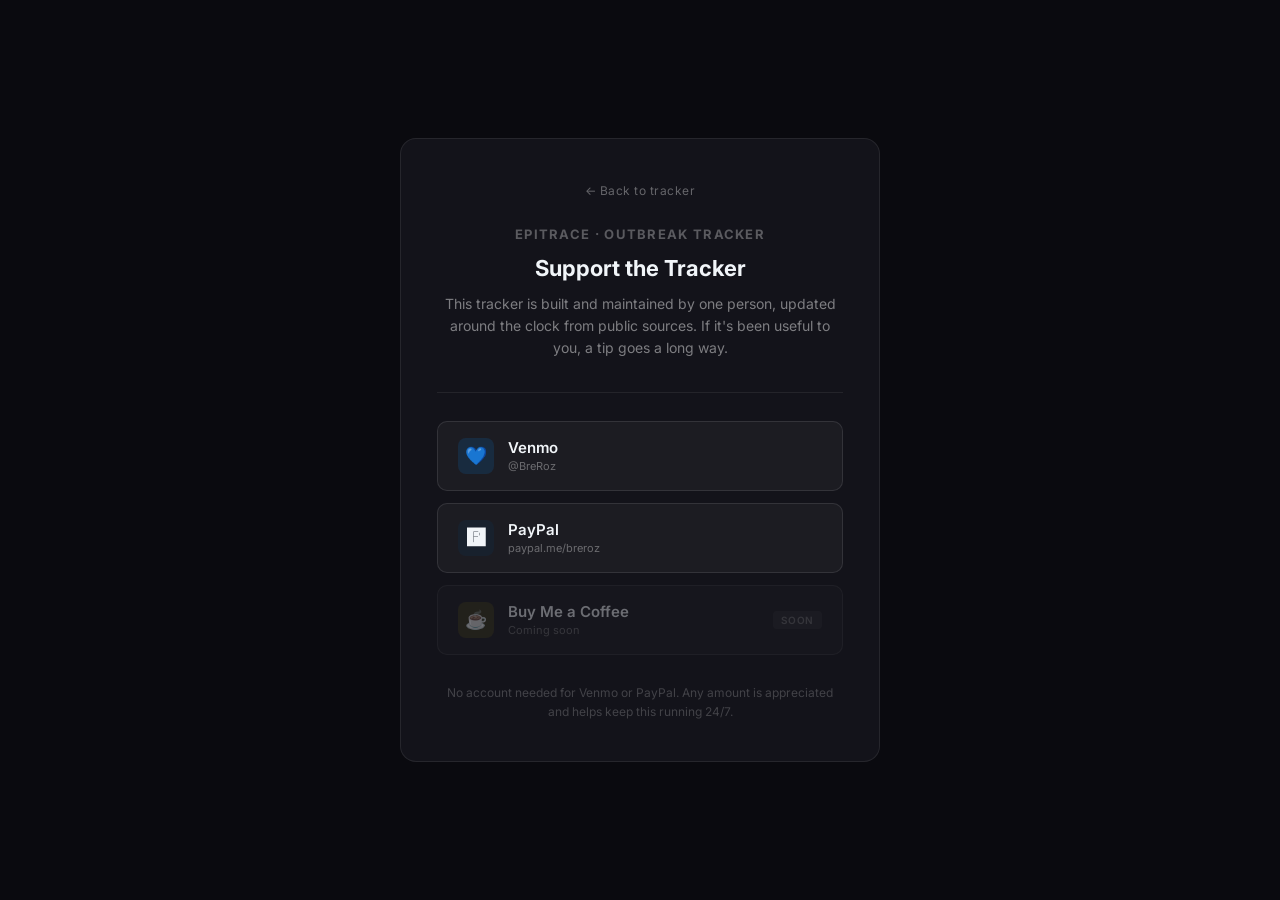
==== templates/support.html @ eae71258 "Add /support landing page with Venmo + PayPal + BMAC placeholder - New route: GET /support → support" ====
<!DOCTYPE html>
<html lang="en">
<head>
  <meta charset="UTF-8">
  <meta name="viewport" content="width=device-width, initial-scale=1.0">
  <title>Support EpiTrace — MV Hondius Hantavirus Tracker</title>
  <link rel="preconnect" href="https://fonts.googleapis.com">
  <link rel="preconnect" href="https://fonts.gstatic.com" crossorigin>
  <link href="https://fonts.googleapis.com/css2?family=Inter:wght@400;500;600;700&display=swap" rel="stylesheet">
  <style>
    *, *::before, *::after { box-sizing: border-box; margin: 0; padding: 0; }

    body {
      font-family: 'Inter', sans-serif;
      background: #0a0a0f;
      color: #e2e8f0;
      min-height: 100vh;
      display: flex;
      flex-direction: column;
      align-items: center;
      justify-content: center;
      padding: 24px;
    }

    .card {
      background: #13131a;
      border: 1px solid rgba(255,255,255,0.08);
      border-radius: 16px;
      padding: 40px 36px;
      max-width: 480px;
      width: 100%;
      text-align: center;
    }

    .back-link {
      display: inline-flex;
      align-items: center;
      gap: 6px;
      font-size: 12px;
      color: rgba(255,255,255,0.35);
      text-decoration: none;
      margin-bottom: 28px;
      letter-spacing: 0.04em;
      transition: color 0.15s;
    }
    .back-link:hover { color: rgba(255,255,255,0.6); }

    .brand {
      font-size: 13px;
      font-weight: 700;
      letter-spacing: 0.1em;
      text-transform: uppercase;
      color: rgba(255,255,255,0.3);
      margin-bottom: 12px;
    }

    h1 {
      font-size: 22px;
      font-weight: 700;
      color: #f1f5f9;
      margin-bottom: 10px;
      line-height: 1.3;
    }

    .sub {
      font-size: 14px;
      color: rgba(255,255,255,0.45);
      line-height: 1.6;
      margin-bottom: 32px;
    }

    .divider {
      height: 1px;
      background: rgba(255,255,255,0.07);
      margin: 0 0 28px;
    }

    .options {
      display: flex;
      flex-direction: column;
      gap: 12px;
    }

    .option-btn {
      display: flex;
      align-items: center;
      gap: 14px;
      padding: 16px 20px;
      border-radius: 10px;
      border: 1px solid rgba(255,255,255,0.1);
      background: rgba(255,255,255,0.04);
      color: #f1f5f9;
      text-decoration: none;
      font-size: 15px;
      font-weight: 600;
      transition: background 0.15s, border-color 0.15s, transform 0.1s;
      cursor: pointer;
    }
    .option-btn:hover {
      background: rgba(255,255,255,0.08);
      border-color: rgba(255,255,255,0.2);
      transform: translateY(-1px);
    }
    .option-btn:active { transform: translateY(0); }

    .option-icon {
      width: 36px;
      height: 36px;
      border-radius: 8px;
      display: flex;
      align-items: center;
      justify-content: center;
      font-size: 18px;
      flex-shrink: 0;
    }
    .icon-venmo   { background: #008CFF22; }
    .icon-paypal  { background: #00457C22; }
    .icon-bmac    { background: #FFDD0022; }

    .option-label { text-align: left; }
    .option-label span {
      display: block;
      font-size: 11px;
      font-weight: 400;
      color: rgba(255,255,255,0.35);
      margin-top: 2px;
    }

    .option-btn--disabled {
      opacity: 0.4;
      pointer-events: none;
      cursor: default;
    }
    .coming-soon {
      margin-left: auto;
      font-size: 10px;
      font-weight: 600;
      letter-spacing: 0.06em;
      color: rgba(255,255,255,0.3);
      text-transform: uppercase;
      background: rgba(255,255,255,0.06);
      padding: 3px 8px;
      border-radius: 4px;
    }

    .footer-note {
      margin-top: 28px;
      font-size: 12px;
      color: rgba(255,255,255,0.2);
      line-height: 1.6;
    }
  </style>
</head>
<body>

  <div class="card">
    <a href="/" class="back-link">← Back to tracker</a>

    <div class="brand">EpiTrace · Outbreak Tracker</div>
    <h1>Support the Tracker</h1>
    <p class="sub">This tracker is built and maintained by one person, updated around the clock from public sources. If it's been useful to you, a tip goes a long way.</p>

    <div class="divider"></div>

    <div class="options">

      <a href="https://venmo.com/BreRoz" target="_blank" rel="noopener" class="option-btn">
        <div class="option-icon icon-venmo">💙</div>
        <div class="option-label">
          Venmo
          <span>@BreRoz</span>
        </div>
      </a>

      <a href="https://paypal.me/breroz" target="_blank" rel="noopener" class="option-btn">
        <div class="option-icon icon-paypal">🅿</div>
        <div class="option-label">
          PayPal
          <span>paypal.me/breroz</span>
        </div>
      </a>

      <div class="option-btn option-btn--disabled">
        <div class="option-icon icon-bmac">☕</div>
        <div class="option-label">
          Buy Me a Coffee
          <span>Coming soon</span>
        </div>
        <div class="coming-soon">Soon</div>
      </div>

    </div>

    <p class="footer-note">No account needed for Venmo or PayPal. Any amount is appreciated and helps keep this running 24/7.</p>
  </div>

</body>
</html>
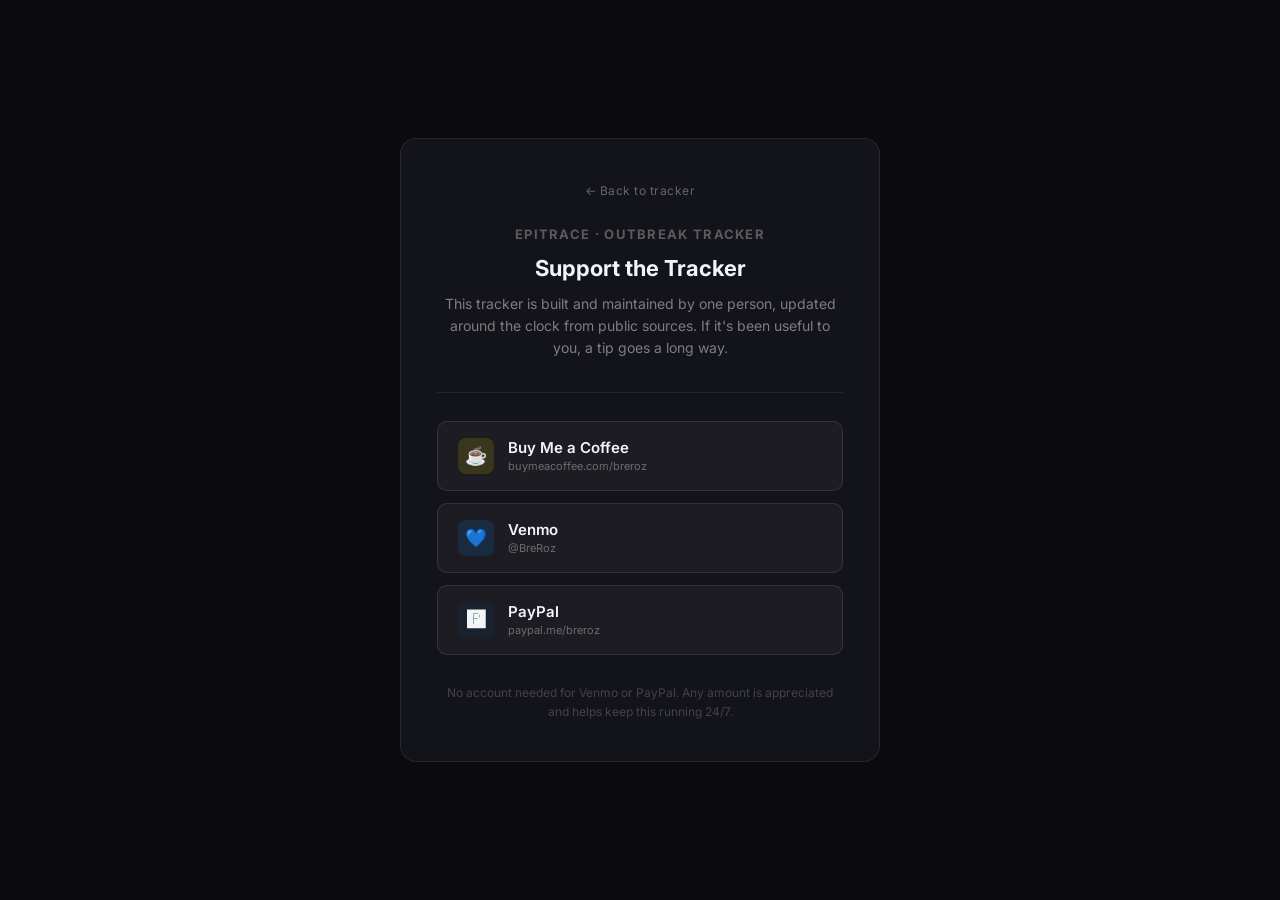
==== commit ec05aec7: "Support page: activate Buy Me a Coffee link, move to top buymeacoffee.com/breroz now live above Venm" ====
--- a/templates/support.html
+++ b/templates/support.html
@@ -164,6 +164,14 @@
 
     <div class="options">
 
+      <a href="https://buymeacoffee.com/breroz" target="_blank" rel="noopener" class="option-btn">
+        <div class="option-icon icon-bmac">☕</div>
+        <div class="option-label">
+          Buy Me a Coffee
+          <span>buymeacoffee.com/breroz</span>
+        </div>
+      </a>
+
       <a href="https://venmo.com/BreRoz" target="_blank" rel="noopener" class="option-btn">
         <div class="option-icon icon-venmo">💙</div>
         <div class="option-label">
@@ -180,15 +188,6 @@
         </div>
       </a>
 
-      <div class="option-btn option-btn--disabled">
-        <div class="option-icon icon-bmac">☕</div>
-        <div class="option-label">
-          Buy Me a Coffee
-          <span>Coming soon</span>
-        </div>
-        <div class="coming-soon">Soon</div>
-      </div>
-
     </div>
 
     <p class="footer-note">No account needed for Venmo or PayPal. Any amount is appreciated and helps keep this running 24/7.</p>
